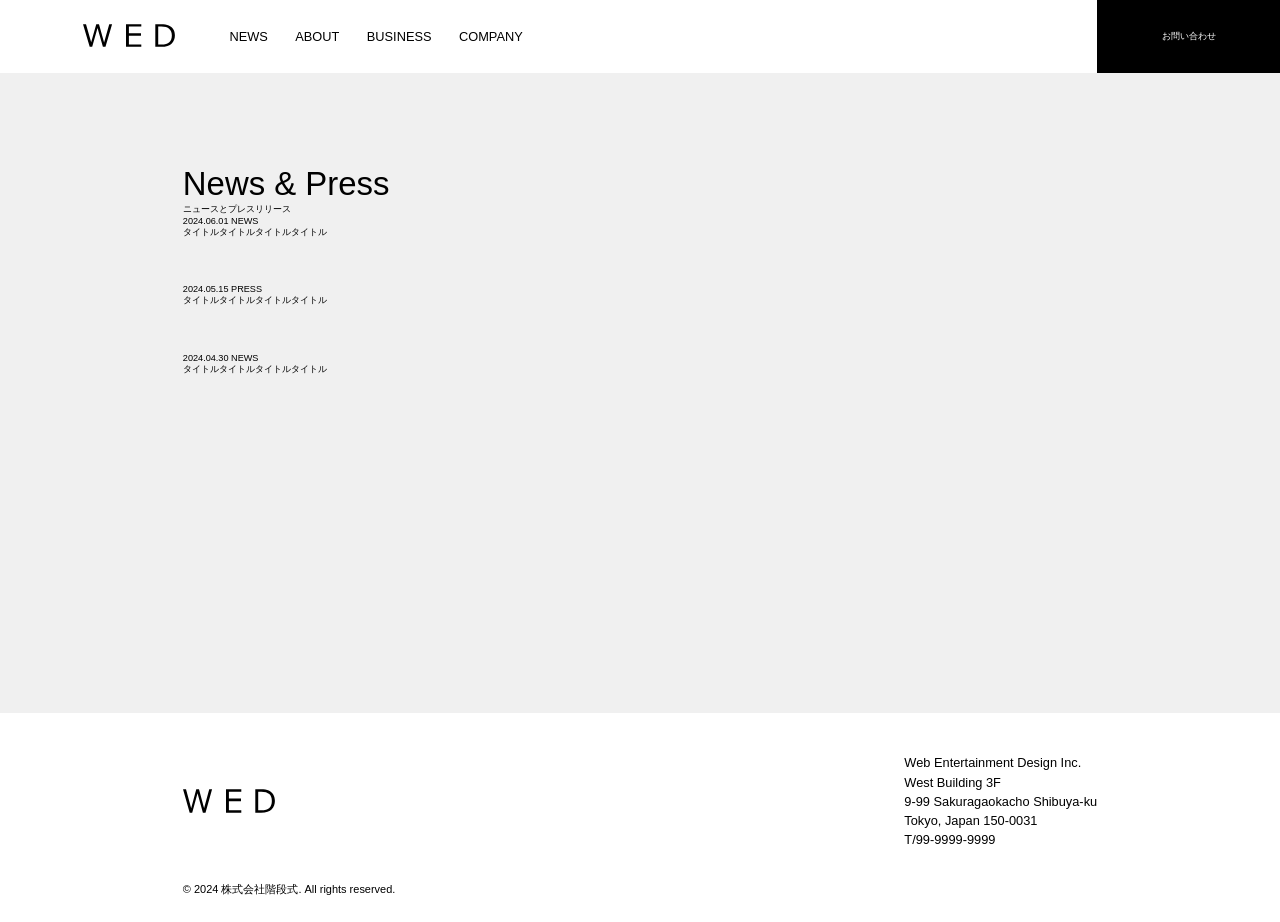
==== news.html @ 183d500d "update" ====
<!doctype html>
<html lang="ja">
  <head>
    <meta charset="UTF-8" />
    <meta name="viewport" content="width=device-width, initial-scale=1.0" />
    <title>オフィス　階段式</title>
    <link rel="stylesheet" href="css/reset.css" />
    <link rel="stylesheet" href="css/style.css" />
    <link rel="stylesheet" href="css/work.css" />
  </head>
  <body>
    <header class="header_area">
      <h1 class="header_logo">
        <img src="img/logo.svg" alt="ロゴ" />
      </h1>
      <nav class="header_nav">
        <ul class="header_list">
          <li class="header_item"><a href="#" class="header_link">NEWS</a></li>
          <li class="header_item"><a href="#" class="header_link">ABOUT</a></li>
          <li class="header_item"><a href="#" class="header_link">BUSINESS</a></li>
          <li class="header_item"><a href="#" class="header_link">COMPANY</a></li>
        </ul>
      </nav>
      <!-- お問い合わせ -->
      <a href="#" class="header_button">お問い合わせ</a>
    </header>
    <main>
      <section class="lineup_area">
        <h2 class="lineup_title">News & Press</h2>
        <p class="lineup_subTitle">ニュースとプレスリリース</p>
        <!-- 【flex】ニュース一覧を縦に並べる -->
        <div>
          <ul class="lineup_list">
            <li class="lineup_item">
              <time datetime="2024-06-01" class="lineup_date">2024.06.01</time>
              <span class="lineup_category">NEWS</span>
              <p class="lineup_text">タイトルタイトルタイトルタイトル</p>
            </li>
            <li class="lineup_item">
              <time datetime="2024-05-15" class="lineup_date">2024.05.15</time>
              <span class="lineup_category">PRESS</span>
              <p class="lineup_text">タイトルタイトルタイトルタイトル</p>
            </li>
            <li class="lineup_item">
              <time datetime="2024-04-30" class="lineup_date">2024.04.30</time>
              <span class="lineup_category">NEWS</span>
              <p class="lineup_text">タイトルタイトルタイトルタイトル</p>
            </li>
          </ul>
        </div>
      </section>
    </main>
    <!-- ===============================================
       フッター
       =============================================== -->
    <footer class="footer_area">
      <div class="footer_wrapper">
        <img class="footer_logo" src="img/logo.svg" alt="ロゴ" />
        <div class="footer_text">Web Entertainment Design Inc.<br />West Building 3F<br />9-99 Sakuragaokacho Shibuya-ku<br />Tokyo, Japan 150-0031<br />T/99-9999-9999</div>
      </div>
      <p class="copyright">© 2024 株式会社階段式. All rights reserved.</p>
    </footer>
  </body>
</html>
---- css/style.css ----
/*
Theme Name: 
*/

html {
  font-size: calc(10 / 1400 * 100vw);
  /* 画面幅1280pxで10px*/
}
:root {
}
/* 
Regular 400
Medium 500
SemiBold 600
Bold 700
ExtraBold 800
*/
img {
  width: 100%;
  object-fit: cover;
}

.sp_only {
  display: none;
}
/* <!-- メインビジュアルここから --> */
.ar_main_img {
  height: 37rem;
  object-fit: cover;
}
/* <!-- メインビジュアルここまで --> */
@media screen and (max-width: 699.98px) {
  html {
    font-size: calc(10 / 375 * 100vw);
    /* 画面幅375pxで10px*/
  }
  /* <!-- メインビジュアルここから --> */
  .ar_main_img {
    margin-top: 8rem;
    height: 15rem;
  }
  /* <!-- メインビジュアルここまで --> */
  .sp_only {
    display: block;
  }
}
---- css/work.css ----
:root {
  color: black;
  background-color: #f0f0f0;
  --header-height: 8rem;
  --side-width: 20rem;
  font-family: Meiryo, sans-serif;
}

/* ┌─────────────────────────────────────────┐
   │ header                        │
   └─────────────────────────────────────────┘ */

.header_area {
  height: var(--header-height);
  width: 100%;
  background-color: white;

  display: flex;
  align-items: center;
  padding-left: 9.1rem;
}

.header_logo {
  width: 10rem;
  height: auto;
  margin-right: 6rem;
}

.header_list {
  display: flex;
  justify-content: center;
  align-items: center;
  gap: 3rem;
}

.header_link {
  color: black;
  font-size: 1.4rem;
}

/* お問い合わせ */
.header_button {
  width: 20rem;
  height: 100%;
  background-color: black;
  color: white;
  margin-left: auto;

  display: flex;
  justify-content: center;
  align-items: center;
}

/* ┌─────────────────────────────────────────┐
   │ メインビジュアル               │
   └─────────────────────────────────────────┘ */

.mainvisual_area {
  width: 100%;
  height: calc(100vh - var(--header-height));
}

.mainvisual_area img {
  width: 100%;
  height: 100%;
  object-fit: cover;
}

/* ┌─────────────────────────────────────────┐
   │ ニュースエリア                       　　 │
   └─────────────────────────────────────────┘ */

.news_area {
  width: calc(100% - var(--side-width) * 2);
  height: 40rem;
  margin: 0 auto;
}

.news_flex {
  margin-top: 13rem;

  display: flex;
  align-items: center;
  justify-content: flex-start;
  gap: 2rem;
}

.title_main {
  font-size: 3.6rem;
  letter-spacing: 1.08rem;
}

.news_lineUp {
  text-decoration: underline;
}

/* サブタイトル・ニュース */
.subTitle {
  font-size: 1.4rem;
  color: black;
  margin-bottom: 8em;

  position: relative;
}

.news_line {
  padding-left: 2rem;
  width: 3rem;
  height: 0.1rem;
  background-color: black;
  border: 0.5rem solid red;
}

.subTitle::before {
  content: "";
  position: absolute;
  top: 5rem;
  left: 0;

  width: 4rem;
  height: 0.1rem;
  background-color: black;
}

.news_list {
  display: flex;
  justify-content: space-between;
  gap: 2rem;
}

.news_item {
  flex: 1;
  border-right: 0.1rem solid black;
}

.news_link {
  display: block;
  text-decoration: none;
  color: inherit;
}

.news_date {
  font-size: 1.4rem;
  color: gray;
}

.news_category {
  display: inline-block;
  margin: 0 0 1rem 2rem;

  background-color: black;
  font-size: 1.2rem;
  color: white;
}

.news_text {
  font-size: 1.6rem;
  line-height: 1.5;
  color: black;
}

/* ┌─────────────────────────────────────────┐
   │ ABOUTエリア                        │
   └─────────────────────────────────────────┘ */

.about_area {
  width: 100%;
  padding-right: 9.7rem;
  display: flex;
  justify-content: flex-start;
  gap: 7rem;
  margin-bottom: 13.4rem;
}
.title {
  margin-top: 13rem;
  font-size: 3.6rem;
  letter-spacing: 1.08rem;
}

.about_area img {
  width: 76rem;
  height: 40rem;
  object-fit: cover;
}

.about_textArea {
  padding-top: 5rem;
  width: 47.3rem;
}

.about_textArea p {
  font-size: 1.4rem;
  line-height: 2.2;
}

/* ┌─────────────────────────────────────────┐
   │ Businessエリア                        │
   └─────────────────────────────────────────┘ */

.business_area {
  width: calc(100% - var(--side-width) * 2);
  margin: 0 auto;
  margin-bottom: 22rem;
}

.business_list {
  display: flex;
  justify-content: center;
  flex-wrap: wrap;
  margin-top: 14.4rem;
  column-gap: 6.4rem;
  row-gap: 8rem;
}

.business_item {
  width: 36.8rem;
  height: 23.2rem;
}

.business_item:nth-child(1),
.business_item:nth-child(3) {
  padding-top: 10rem;
}

.business_name {
  font-size: 1.4rem;

  line-height: 1.71;
}

.business_img {
  width: 36.8rem;
  height: 23.2rem;
  object-fit: cover;
}

/* ┌─────────────────────────────────────────┐
   │ COMPANY                     │
   └─────────────────────────────────────────┘ */
.company_area {
  width: calc(100% - var(--side-width) * 2);
  margin: 0 auto;
  padding-bottom: 11rem;
}

.company_info {
  width: 56.7rem;
  height: 64rem;
  background-color: white;

  padding-left: 6.2rem;

  position: relative;
}

.company_area .title {
  padding-top: 11rem;
}

.company_wrapper {
  display: flex;
  align-content: center;
  justify-content: flex-start;

  flex-wrap: wrap;
  row-gap: 1.7rem;
  font-size: 1.4rem;
}

.company_title {
  width: 20%;
}
.company_detail {
  width: 80%;
}

.company_img {
  width: 54.7rem;
  height: 40rem;

  position: absolute;
  top: 50%;

  transform: translateY(-50%);
  right: -43.3rem;
}

/* ┌─────────────────────────────────────────┐
   │ フッター                        │
   └─────────────────────────────────────────┘ */

.footer_area {
  width: 100%;
  padding: 4.4rem var(--side-width) 0;

  background-color: white;
}

.footer_wrapper {
  display: flex;
  justify-content: space-between;
  align-items: center;

  margin-bottom: 3.3rem;
}

.footer_logo {
  width: 10.1rem;
  height: 2.6rem;
}

.footer_text {
  font-size: 1.4rem;
  line-height: 1.5;
  color: #000000;
}

.copyright {
  font-size: 1.2rem;
  color: #000000;
  line-height: 2;
  padding-bottom: 2.2rem;
}

/* ┌─────────────────────────────────────────┐
   │ ラインナップ                        │
   └─────────────────────────────────────────┘ */

.lineup_area {
  height: 70rem;
  padding-top: 10rem;
  padding-left: 20rem;
}

.lineup_title {
  font-size: 3.6rem;
}

.lineup_subTitle{
  
}
/* 【flex】ニュース一覧を縦に並べる */

.lineup_list {
  display: flex;
  flex-direction: column;
  gap: 5rem;
}

.lineup_item {
}

.lineup_date {
}

.lineup_category {
}

.lineup_text {
}
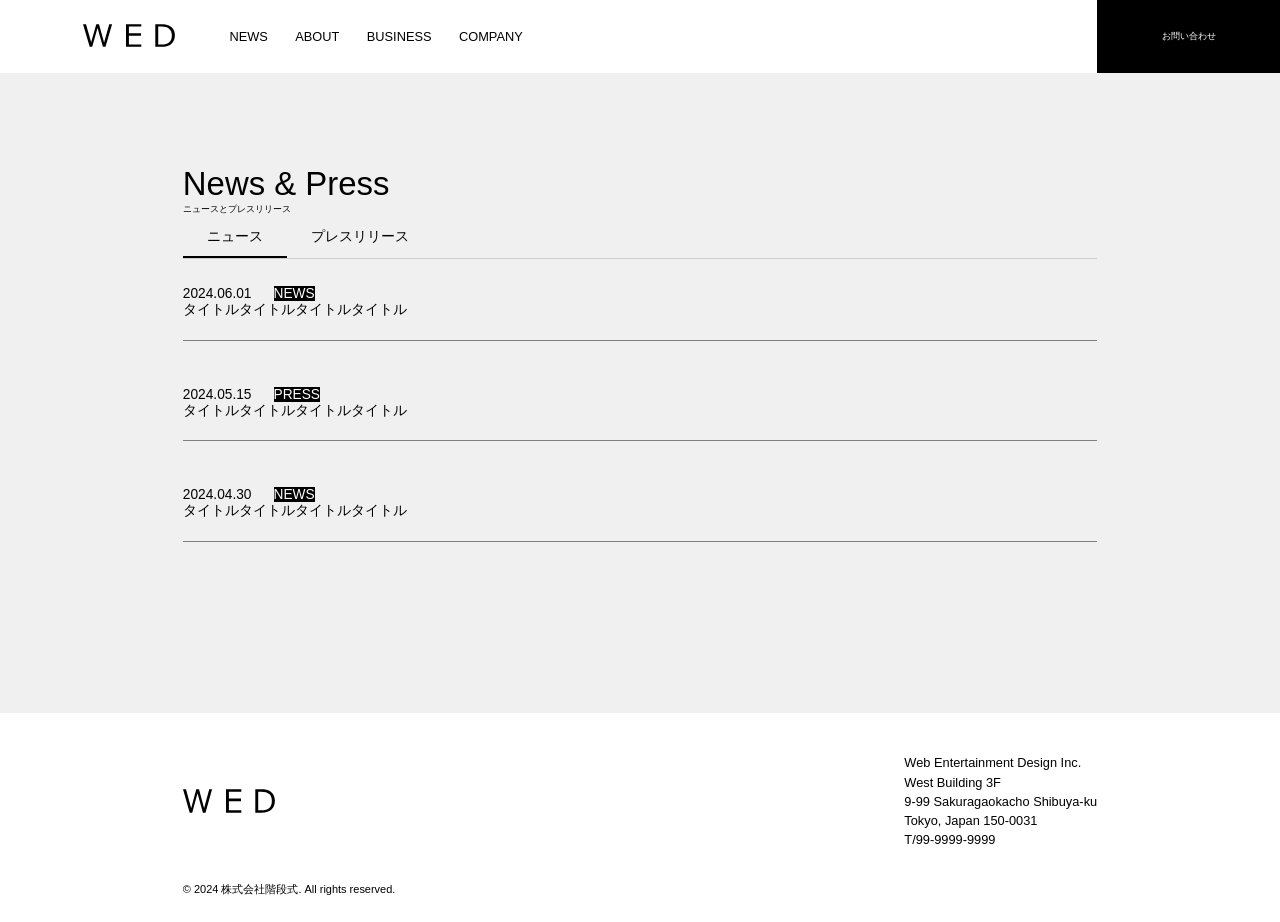
==== commit c42e0648: "update" ====
--- a/news.html
+++ b/news.html
@@ -28,25 +28,43 @@
       <section class="lineup_area">
         <h2 class="lineup_title">News & Press</h2>
         <p class="lineup_subTitle">ニュースとプレスリリース</p>
-        <!-- 【flex】ニュース一覧を縦に並べる -->
-        <div>
-          <ul class="lineup_list">
-            <li class="lineup_item">
-              <time datetime="2024-06-01" class="lineup_date">2024.06.01</time>
-              <span class="lineup_category">NEWS</span>
-              <p class="lineup_text">タイトルタイトルタイトルタイトル</p>
-            </li>
-            <li class="lineup_item">
-              <time datetime="2024-05-15" class="lineup_date">2024.05.15</time>
-              <span class="lineup_category">PRESS</span>
-              <p class="lineup_text">タイトルタイトルタイトルタイトル</p>
-            </li>
-            <li class="lineup_item">
-              <time datetime="2024-04-30" class="lineup_date">2024.04.30</time>
-              <span class="lineup_category">NEWS</span>
-              <p class="lineup_text">タイトルタイトルタイトルタイトル</p>
-            </li>
-          </ul>
+
+        <!-- 移動タブの移動(アニメーション) -->
+        <div class="tab_wrapper">
+          <!-- タブボタン -->
+          <div class="tab_list">
+            <button class="tab_btn is-active" data-tab="news">ニュース</button>
+            <button class="tab_btn" data-tab="press">プレスリリース</button>
+            <!-- 動く線 -->
+            <span class="tab_line"></span>
+          </div>
+
+          <!-- コンテンツ -->
+          <div class="tab_content is-show" data-content="news">
+            <!-- 【flex】ニュース一覧を縦に並べる -->
+            <div>
+              <ul class="lineup_list">
+                <li class="lineup_item">
+                  <time datetime="2024-06-01" class="lineup_date">2024.06.01</time>
+                  <span class="lineup_category">NEWS</span>
+                  <p class="lineup_text">タイトルタイトルタイトルタイトル</p>
+                </li>
+                <li class="lineup_item">
+                  <time datetime="2024-05-15" class="lineup_date">2024.05.15</time>
+                  <span class="lineup_category">PRESS</span>
+                  <p class="lineup_text">タイトルタイトルタイトルタイトル</p>
+                </li>
+                <li class="lineup_item">
+                  <time datetime="2024-04-30" class="lineup_date">2024.04.30</time>
+                  <span class="lineup_category">NEWS</span>
+                  <p class="lineup_text">タイトルタイトルタイトルタイトル</p>
+                </li>
+              </ul>
+            </div>
+          </div>
+          <div class="tab_content" data-content="press">
+            <p>プレスリリースの内容</p>
+          </div>
         </div>
       </section>
     </main>
@@ -60,5 +78,6 @@
       </div>
       <p class="copyright">© 2024 株式会社階段式. All rights reserved.</p>
     </footer>
+    <script src="js/work.js"></script>
   </body>
 </html>
--- a/css/work.css
+++ b/css/work.css
@@ -330,31 +330,74 @@
   height: 70rem;
   padding-top: 10rem;
   padding-left: 20rem;
+  padding-right: 20rem;
 }
 
 .lineup_title {
   font-size: 3.6rem;
 }
 
-.lineup_subTitle{
-  
+.lineup_subTitle {
 }
 /* 【flex】ニュース一覧を縦に並べる */
 
 .lineup_list {
+  margin-top: 3rem;
+
   display: flex;
   flex-direction: column;
   gap: 5rem;
 }
 
 .lineup_item {
+  font-size: 1.5rem;
+  height: 6rem;
+  border-bottom: 0.1rem solid grey;
 }
 
 .lineup_date {
 }
 
 .lineup_category {
+  margin-left: 2rem;
+  background-color: black;
+  color: white;
 }
 
 .lineup_text {
 }
+/* ┌─────────────────────────────────────────┐
+   │ タブ遷移（アニメーション）                       │
+   └─────────────────────────────────────────┘ */
+.tab_list {
+  position: relative; /* ← 線の基準点にする */
+  display: flex;
+  border-bottom: 1px solid #ccc;
+}
+
+.tab_btn {
+  padding: 12px 24px;
+  background: none;
+  border: none;
+  cursor: pointer;
+  font-size: 14px;
+}
+
+/* 動く線 */
+.tab_line {
+  position: absolute;
+  bottom: 0;
+  height: 2px;
+  background: #000;
+  transition:
+    left 0.3s ease,
+    width 0.3s ease; /* ← これが「スライド」の正体 */
+}
+
+/* 非表示のコンテンツ */
+.tab_content {
+  display: none;
+}
+.tab_content.is-show {
+  display: block;
+}
